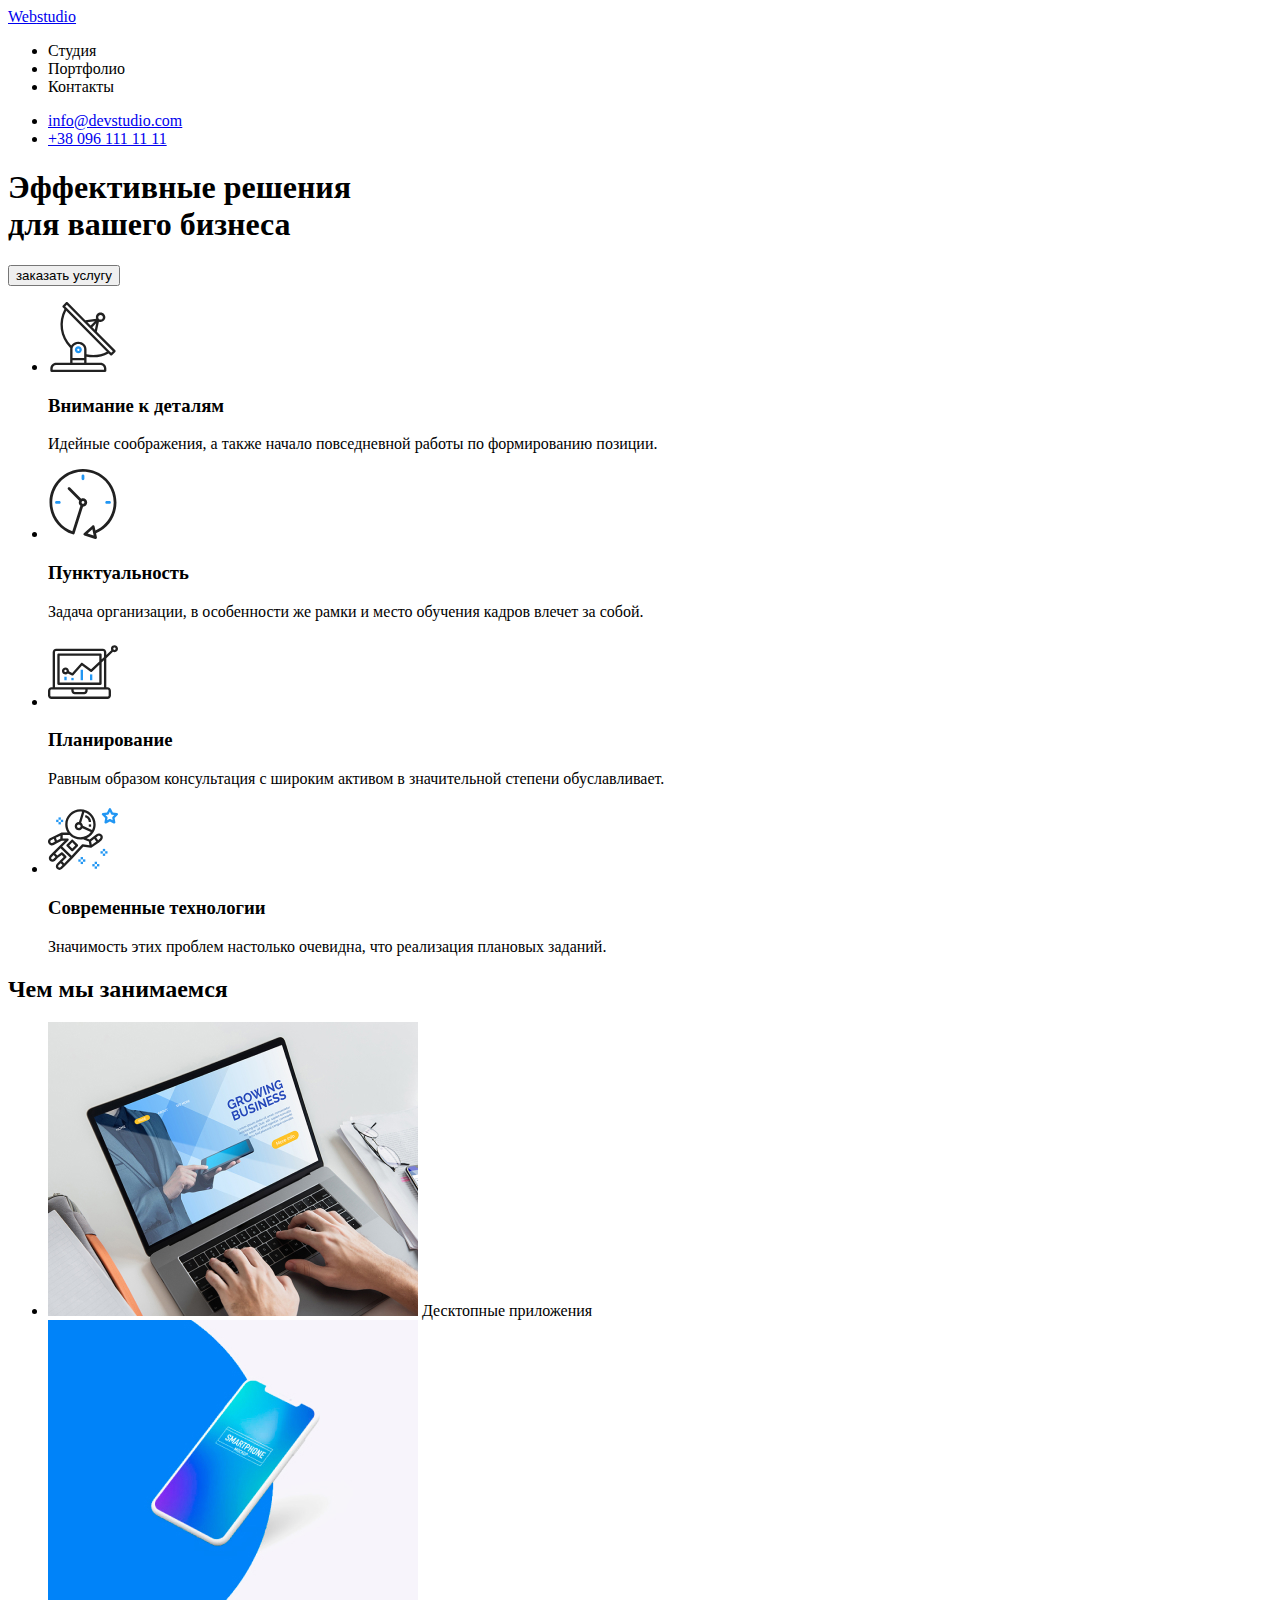
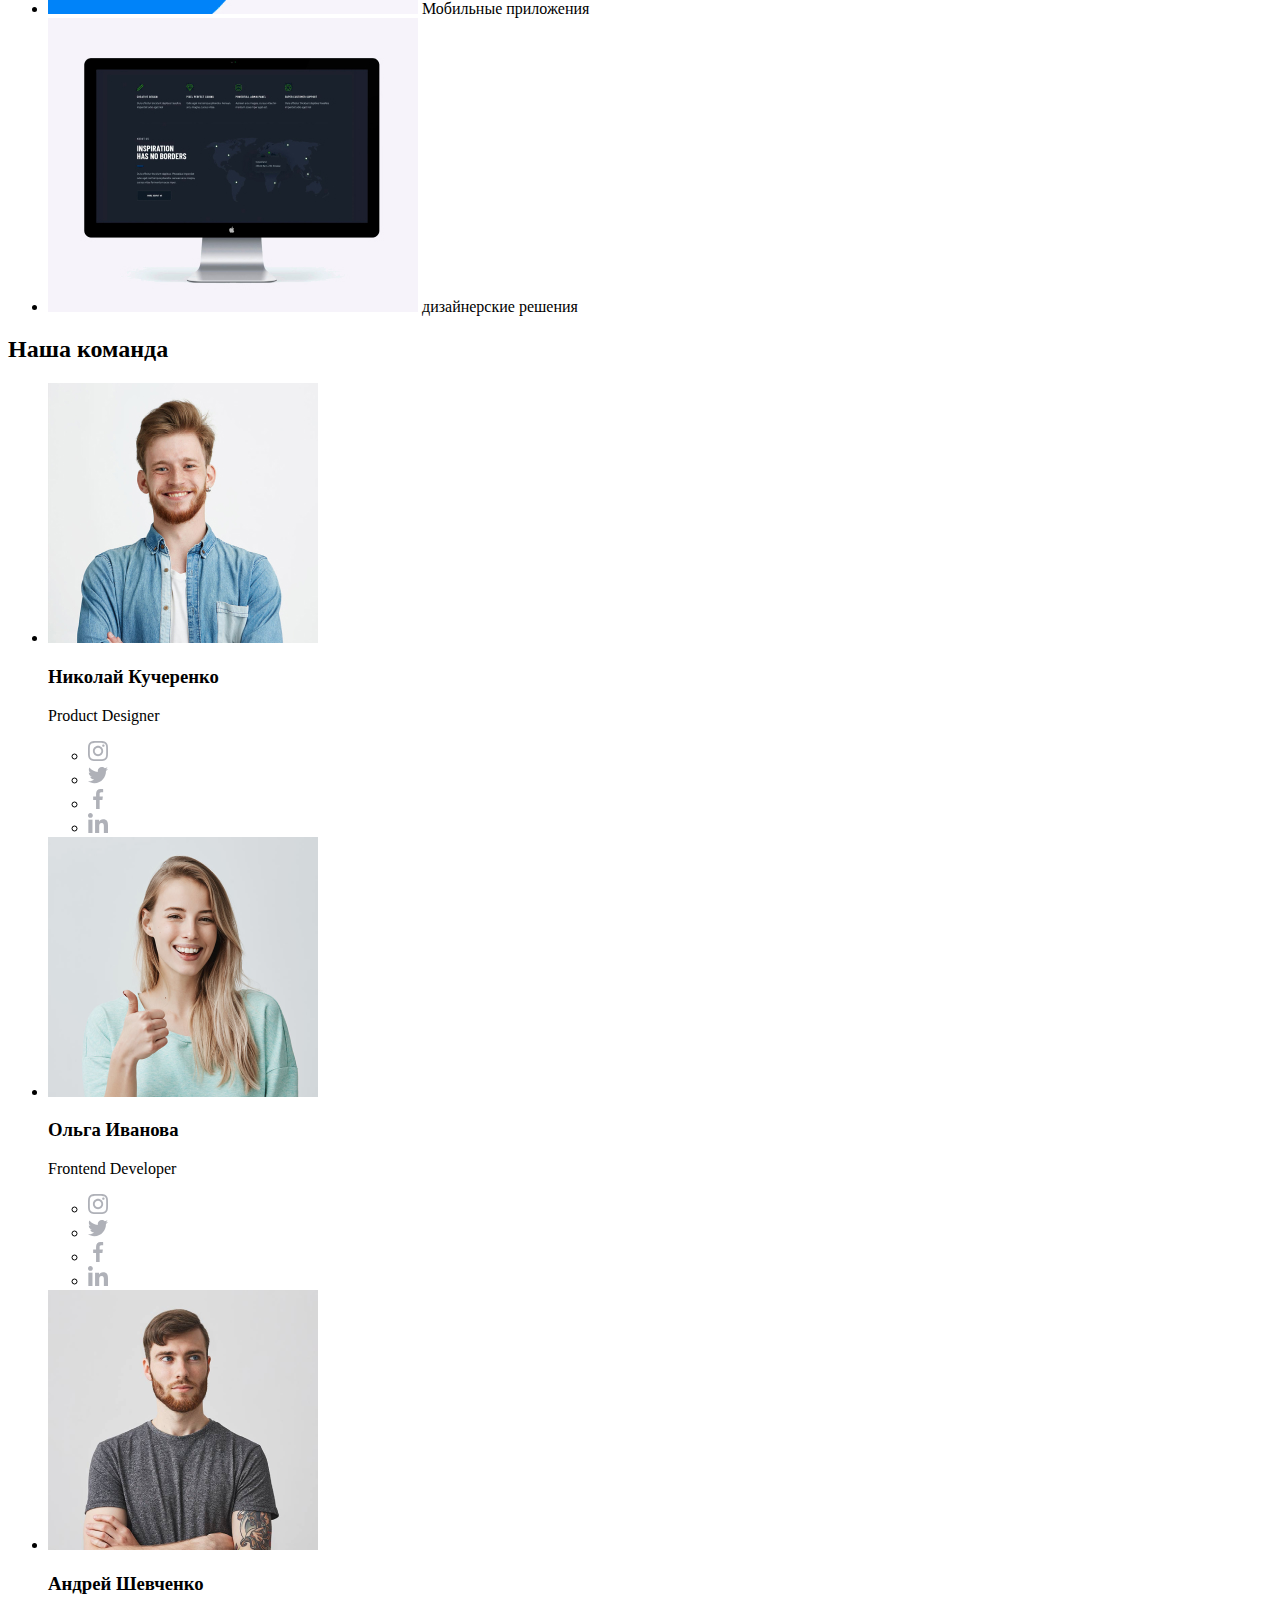
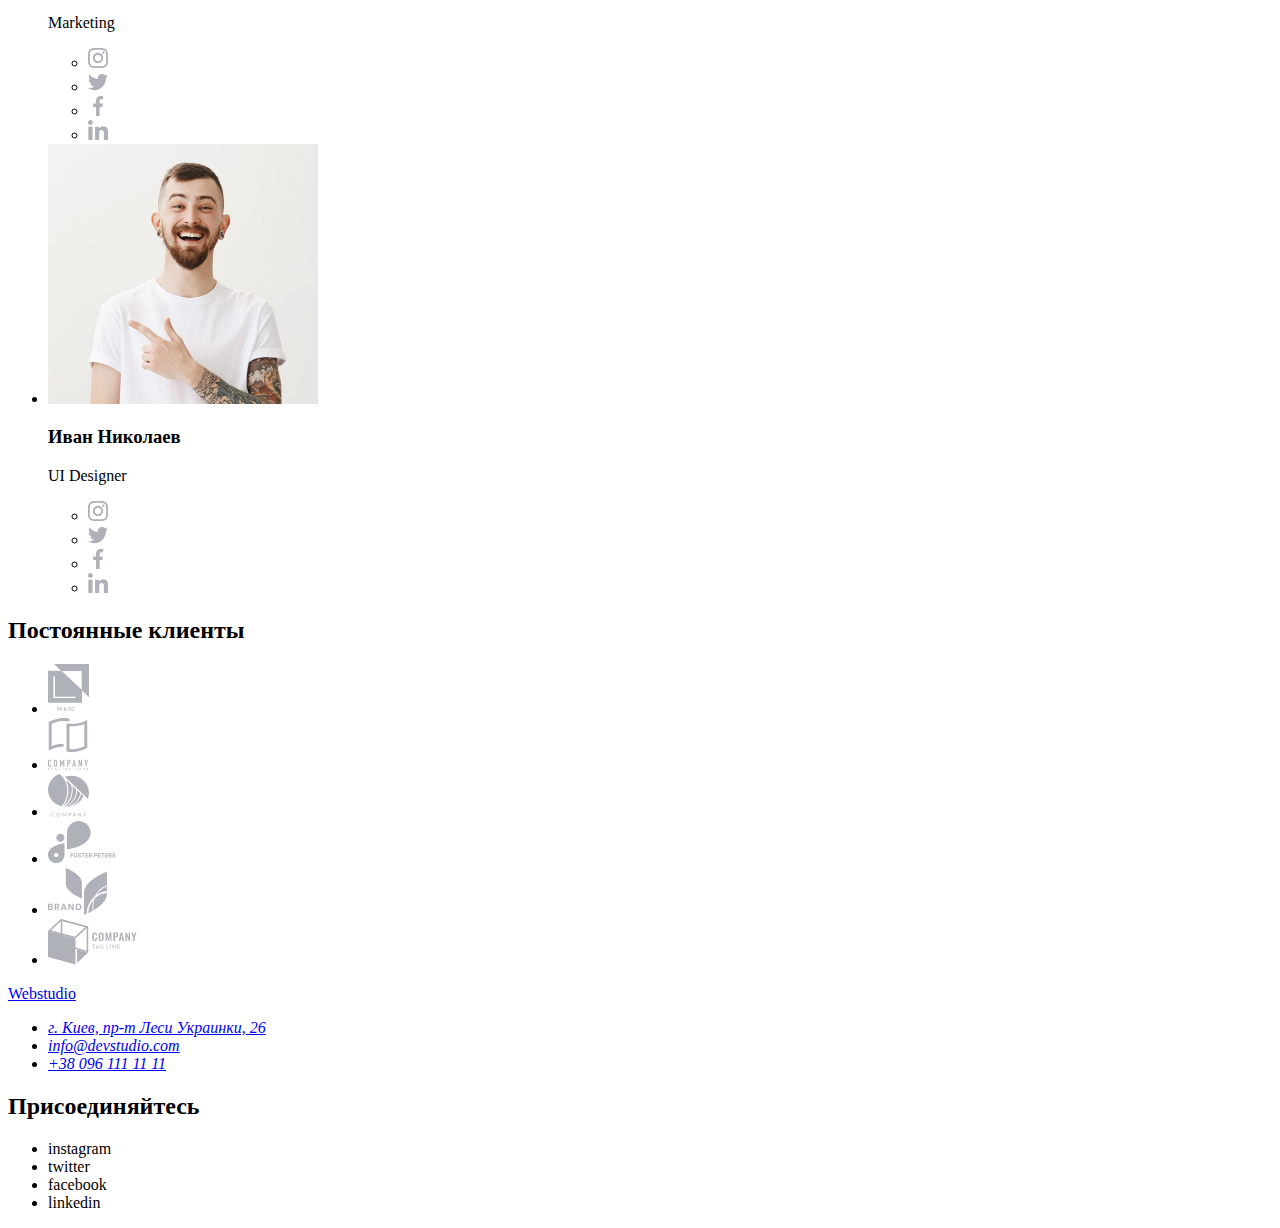
==== index.html @ 77c394e0 "Копия работы 1" ====
<!DOCTYPE html>
<html lang="ru">
  <head>
    <meta charset="UTF-8" />
    <meta name="viewport" content="width=device-width, initial-scale=1.0" />
    <title>Home work 1</title>
  </head>
  <body>
    <!--ХЕДЕР-->
    <header>
      <nav>
        <a href="index.html"> <span>Web</span><span>studio</span></a>
        <ul>
          <li>Студия</li>
          <li>Портфолио</li>
          <li>Контакты</li>
        </ul>

        <ul>
          <li><a href="mailto:info@devstudio.com">info@devstudio.com</a></li>

          <li><a href="tel:+380961111111">+38 096 111 11 11</a></li>
        </ul>
      </nav>
    </header>

    <main>
      <!--ЗАГОЛОВОК СТРАНИЦЫ-->
      <section>
        <h1>
          Эффективные решения <br />
          для вашего бизнеса
        </h1>

        <button>заказать услугу</button>
      </section>

      <!--НАШИ  ПРИИМУЩЕСТВА-->
      <section>
        <h2 hidden>Наши преимущества</h2>
        <ul>
          <li>
            <img
              src="./images/icons/icon-antena.svg"
              alt="иконка антена"
              width="70"
              height="70"
            />
            <h3>Внимание к деталям</h3>
            <p>
              Идейные соображения, а также начало повседневной работы по
              формированию позиции.
            </p>
          </li>
          <li>
            <img
              src="./images/icons/icon-clock.svg"
              alt="иконка часов"
              width="70"
              height="70"
            />
            <h3>Пунктуальность</h3>
            <p>
              Задача организации, в особенности же рамки и место обучения кадров
              влечет за собой.
            </p>
          </li>
          <li>
            <img
              src="./images/icons/icon-computer.svg"
              alt="иконка комрьютера"
              width="70"
              height="70"
            />
            <h3>Планирование</h3>
            <p>
              Равным образом консультация с широким активом в значительной
              степени обуславливает.
            </p>
          </li>
          <li>
            <img
              src="./images/icons/icon-astronaut.svg"
              alt="иконка астронавта"
              width="70"
              height="70"
            />
            <h3>Современные технологии</h3>
            <p>
              Значимость этих проблем настолько очевидна, что реализация
              плановых заданий.
            </p>
          </li>
        </ul>
      </section>

      <!-- ЧЕМ МЫ ЗАНИМАЕМСЯ-->
      <section>
        <h2>Чем мы занимаемся</h2>
        <ul>
          <li>
            <img
              src="./images/what-we-do/img-notebook.jpg"
              alt="картинка с ноутбуком"
              width="370"
              height="294"
            />
            Десктопные приложения
          </li>
          <li>
            <img
              src="./images/what-we-do/img-mobilephone.jpg"
              alt="картинка с телефоном"
              width="370"
              height="294"
            />
            Мобильные приложения
          </li>
          <li>
            <img
              src="./images/what-we-do/img-computer.jpg"
              alt="картинка с компьютером"
              width="370"
              height="294"
            />
            дизайнерские решения
          </li>
        </ul>
      </section>

      <!-- НАША КОМАНДА-->
      <section>
        <h2>Наша команда</h2>
        <ul>
          <li>
            <img
              src="./images/teammate/teammate-1.jpg"
              alt="фото сотрудника 1"
              width="270"
              height="260"
            />
            <h3>Николай Кучеренко</h3>
            <p lang="en">Product Designer</p>
            <ul>
              <li>
                <a href="https://www.instagram.com/" target="_blank">
                  <img
                    src="./images/socialnetworks-icons-grey/instagram.svg "
                    alt="иконка инстаграмма"
                /></a>
              </li>

              <li>
                <a href="https://twitter.com/" target="_blank">
                  <img
                    src="./images/socialnetworks-icons-grey/twitter.svg"
                    alt="иконка твиттера"
                /></a>
              </li>

              <li>
                <a href="https://www.facebook.com" target="_blank">
                  <img
                    src="./images/socialnetworks-icons-grey/facebook.svg"
                    alt="иконка фейсбука"
                    width="20"
                    height="20"
                /></a>
              </li>

              <li>
                <a href="https://linkedin.com/" target="_blank">
                  <img
                    src="./images/socialnetworks-icons-grey/linkedin.svg"
                    alt="иконка линкедина"
                /></a>
              </li>
            </ul>
          </li>
          <li>
            <img
              src="./images/teammate/teammate-2.png"
              alt="фото сотрудника 2"
              width="270"
              height="260"
            />
            <h3>Ольга Иванова</h3>
            <p lang="en">Frontend Developer</p>
            <ul>
              <li>
                <a href="https://www.instagram.com/" target="_blank">
                  <img
                    src="./images/socialnetworks-icons-grey/instagram.svg "
                    alt="иконка инстаграмма"
                /></a>
              </li>

              <li>
                <a href="https://twitter.com/" target="_blank">
                  <img
                    src="./images/socialnetworks-icons-grey/twitter.svg"
                    alt="иконка твиттера"
                /></a>
              </li>

              <li>
                <a href="https://www.facebook.com" target="_blank">
                  <img
                    src="./images/socialnetworks-icons-grey/facebook.svg"
                    alt="иконка фейсбука"
                    width="20"
                    height="20"
                /></a>
              </li>

              <li>
                <a href="https://linkedin.com/" target="_blank">
                  <img
                    src="./images/socialnetworks-icons-grey/linkedin.svg"
                    alt="иконка линкедина"
                /></a>
              </li>
            </ul>
          </li>
          <li>
            <img
              src="./images/teammate/teammate-3.png"
              alt="фото сотрудника 3"
              width="270"
              height="260"
            />
            <h3>Андрей Шевченко</h3>
            <p lang="en">Marketing</p>
            <ul>
              <li>
                <a href="https://www.instagram.com/" target="_blank">
                  <img
                    src="./images/socialnetworks-icons-grey/instagram.svg "
                    alt="иконка инстаграмма"
                /></a>
              </li>

              <li>
                <a href="https://twitter.com/" target="_blank">
                  <img
                    src="./images/socialnetworks-icons-grey/twitter.svg"
                    alt="иконка твиттера"
                /></a>
              </li>

              <li>
                <a href="https://www.facebook.com" target="_blank">
                  <img
                    src="./images/socialnetworks-icons-grey/facebook.svg"
                    alt="иконка фейсбука"
                    width="20"
                    height="20"
                /></a>
              </li>

              <li>
                <a href="https://linkedin.com/" target="_blank">
                  <img
                    src="./images/socialnetworks-icons-grey/linkedin.svg"
                    alt="иконка линкедина"
                /></a>
              </li>
            </ul>
          </li>
          <li>
            <img
              src="./images/teammate/teammate-4.png"
              alt="фото сотрудника 4"
              width="270"
              height="260"
            />
            <h3>Иван Николаев</h3>
            <p lang="en">UI Designer</p>
            <ul>
              <li>
                <a href="https://www.instagram.com/" target="_blank">
                  <img
                    src="./images/socialnetworks-icons-grey/instagram.svg "
                    alt="иконка инстаграмма"
                /></a>
              </li>

              <li>
                <a href="https://twitter.com/" target="_blank">
                  <img
                    src="./images/socialnetworks-icons-grey/twitter.svg"
                    alt="иконка твиттера"
                /></a>
              </li>

              <li>
                <a href="https://www.facebook.com" target="_blank">
                  <img
                    src="./images/socialnetworks-icons-grey/facebook.svg"
                    alt="иконка фейсбука"
                    width="20"
                    height="20"
                /></a>
              </li>

              <li>
                <a href="https://linkedin.com/" target="_blank">
                  <img
                    src="./images/socialnetworks-icons-grey/linkedin.svg"
                    alt="иконка линкедина"
                /></a>
              </li>
            </ul>
          </li>
        </ul>
      </section>

      <!--ПОСТОЯННЫЕ КЛИЕНТЫ-->
      <section>
        <h2>Постоянные клиенты</h2>
        <ul>
          <li>
            <a href="" aria-label="ссылка клиента">
              <img
                src="./images/clients-logo/logo-client-1.svg"
                alt="логотип клиента 1"
            /></a>
          </li>
          <li>
            <a href="" aria-label="ссылка клиента">
              <img
                src="./images/clients-logo/logo-client-2.svg"
                alt="логотип клиента 2"
            /></a>
          </li>
          <li>
            <a href="" aria-label="ссылка клиента">
              <img
                src="./images/clients-logo/logo-client-3.svg"
                alt="логотип клиента 3"
            /></a>
          </li>
          <li>
            <a href="" aria-label="ссылка клиента">
              <img
                src="./images/clients-logo/logo-client-4.svg"
                alt="логотип клиента 4"
            /></a>
          </li>
          <li>
            <a href="" aria-label="ссылка клиента">
              <img
                src="./images/clients-logo/logo-client-5.svg"
                alt="логотип клиента 5"
            /></a>
          </li>
          <li>
            <a href="" aria-label="ссылка клиента">
              <img
                src="./images/clients-logo/logo-client-6.svg"
                alt="логотип клиента 6"
            /></a>
          </li>
        </ul>
      </section>
    </main>

    <!--ФУТТЕР-->
    <footer>
      <section>
        <h2 hidden>футтер</h2>
        <a href="index.html"> <span>Web</span><span>studio</span></a>
        <address>
          <ul>
            <li>
              <a href="https://goo.gl/maps/VWq9MyuhQeztrgr8A" target="_blank">
                г. Киев, пр-т Леси Украинки, 26
              </a>
            </li>

            <li><a href="mailto:info@devstudio.com">info@devstudio.com</a></li>

            <li><a href="tel:+380961111111">+38 096 111 11 11</a></li>
          </ul>
        </address>
      </section>
      <section>
        <h2>Присоединяйтесь</h2>
        <ul>
          <li>instagram</li>
          <li>twitter</li>
          <li>facebook</li>
          <li>linkedin</li>
        </ul>
      </section>
    </footer>
  </body>
</html>
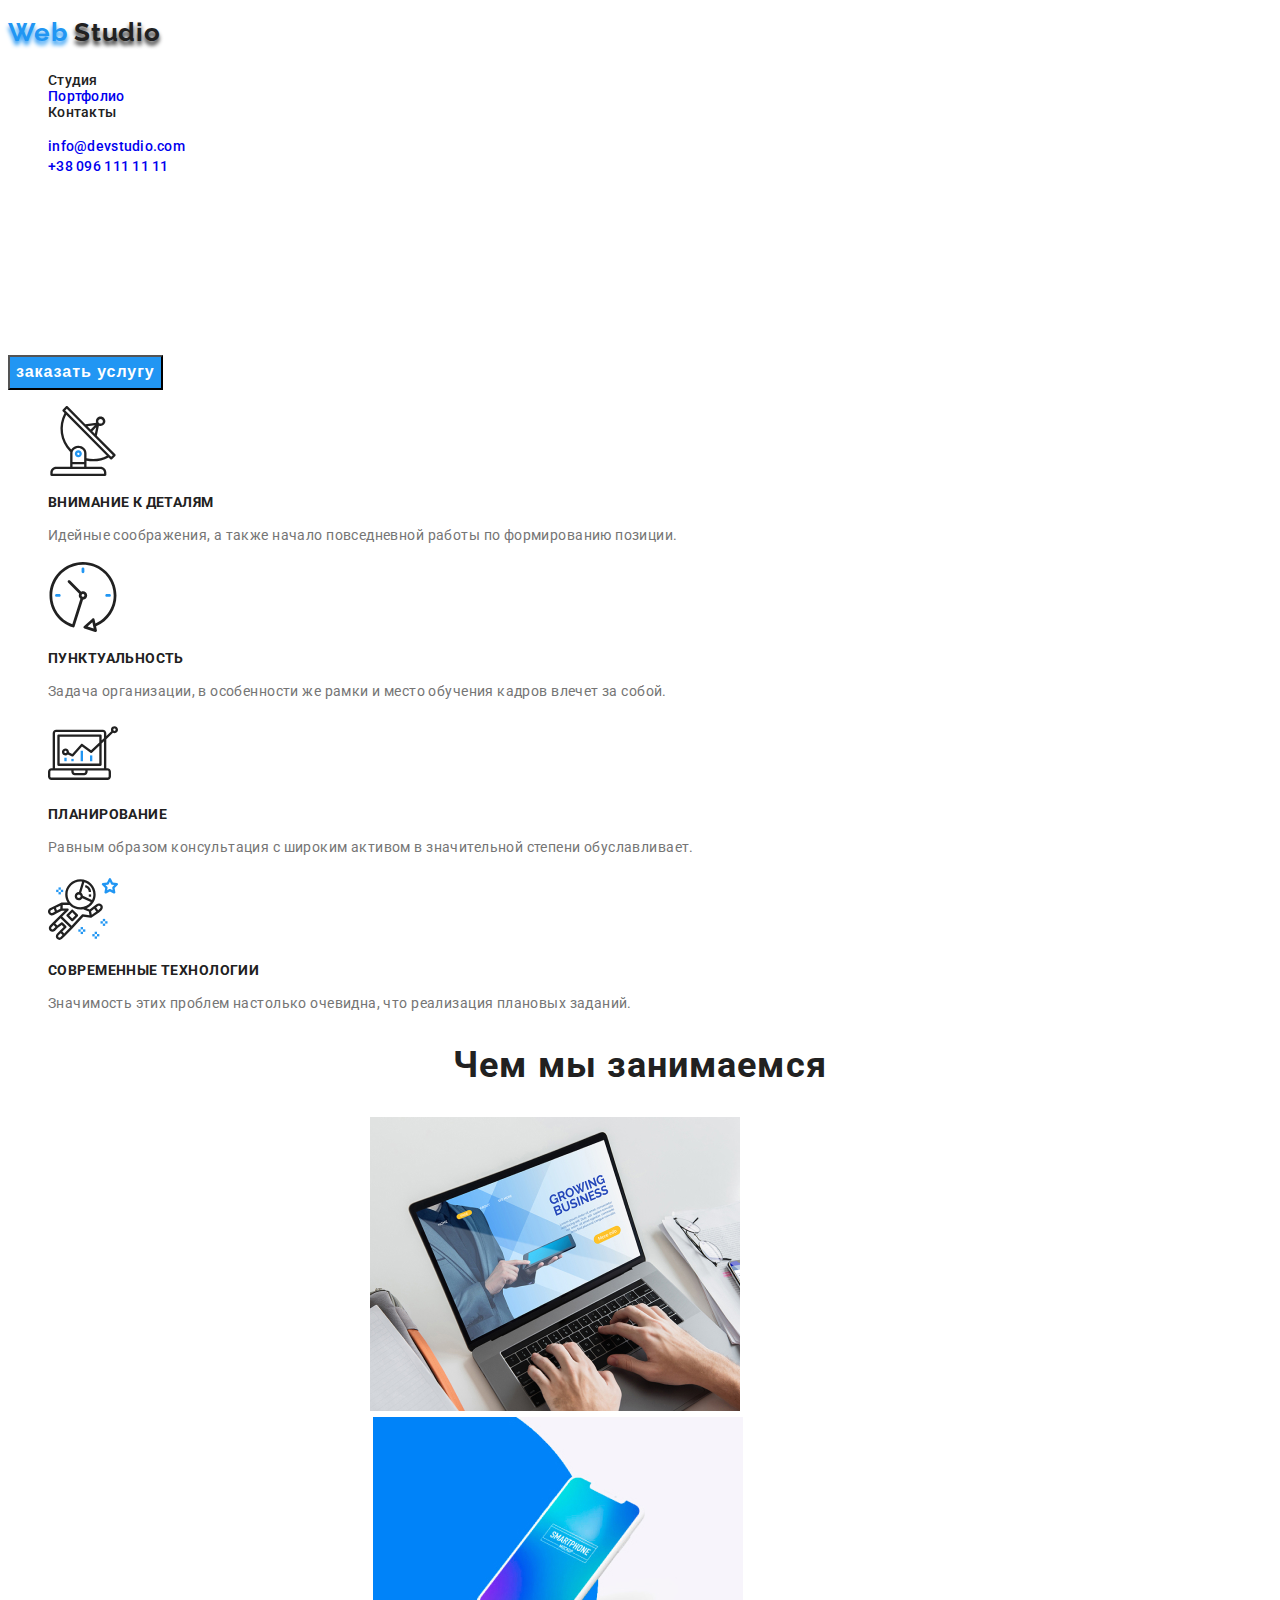
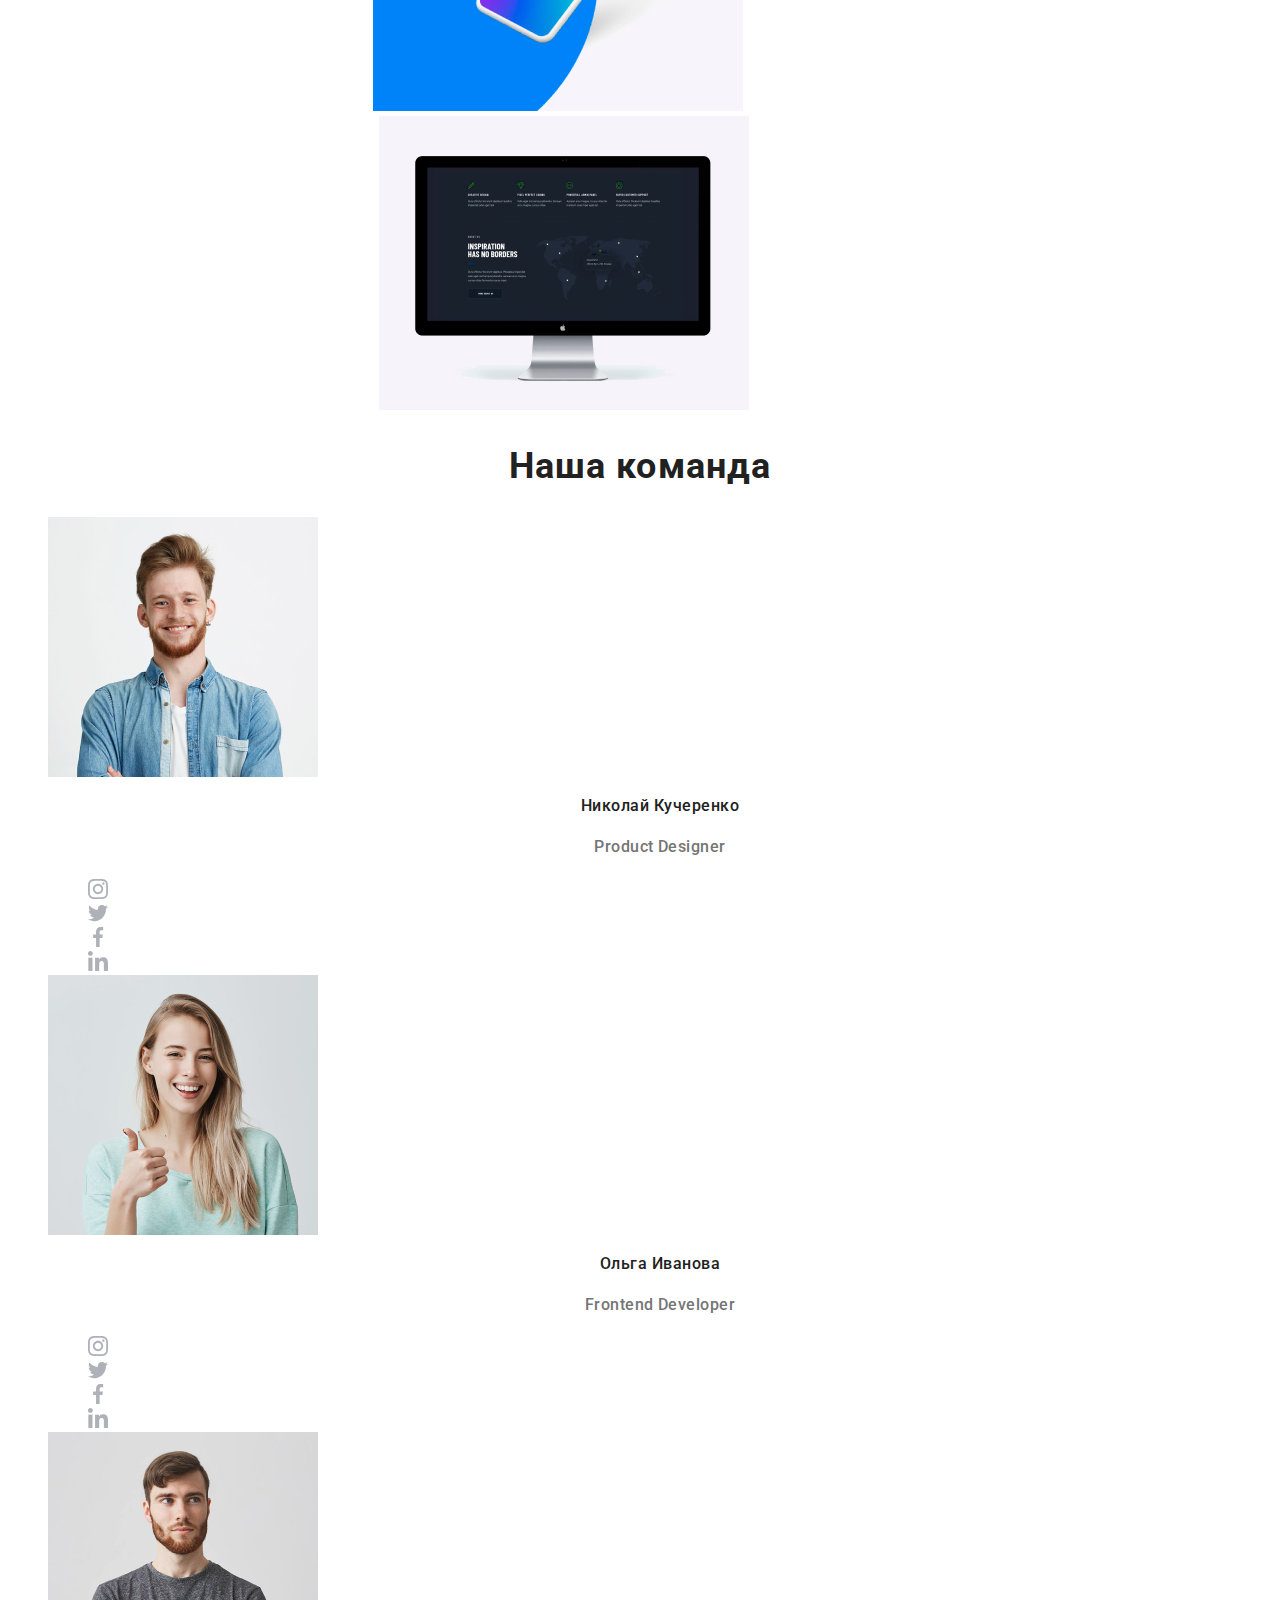
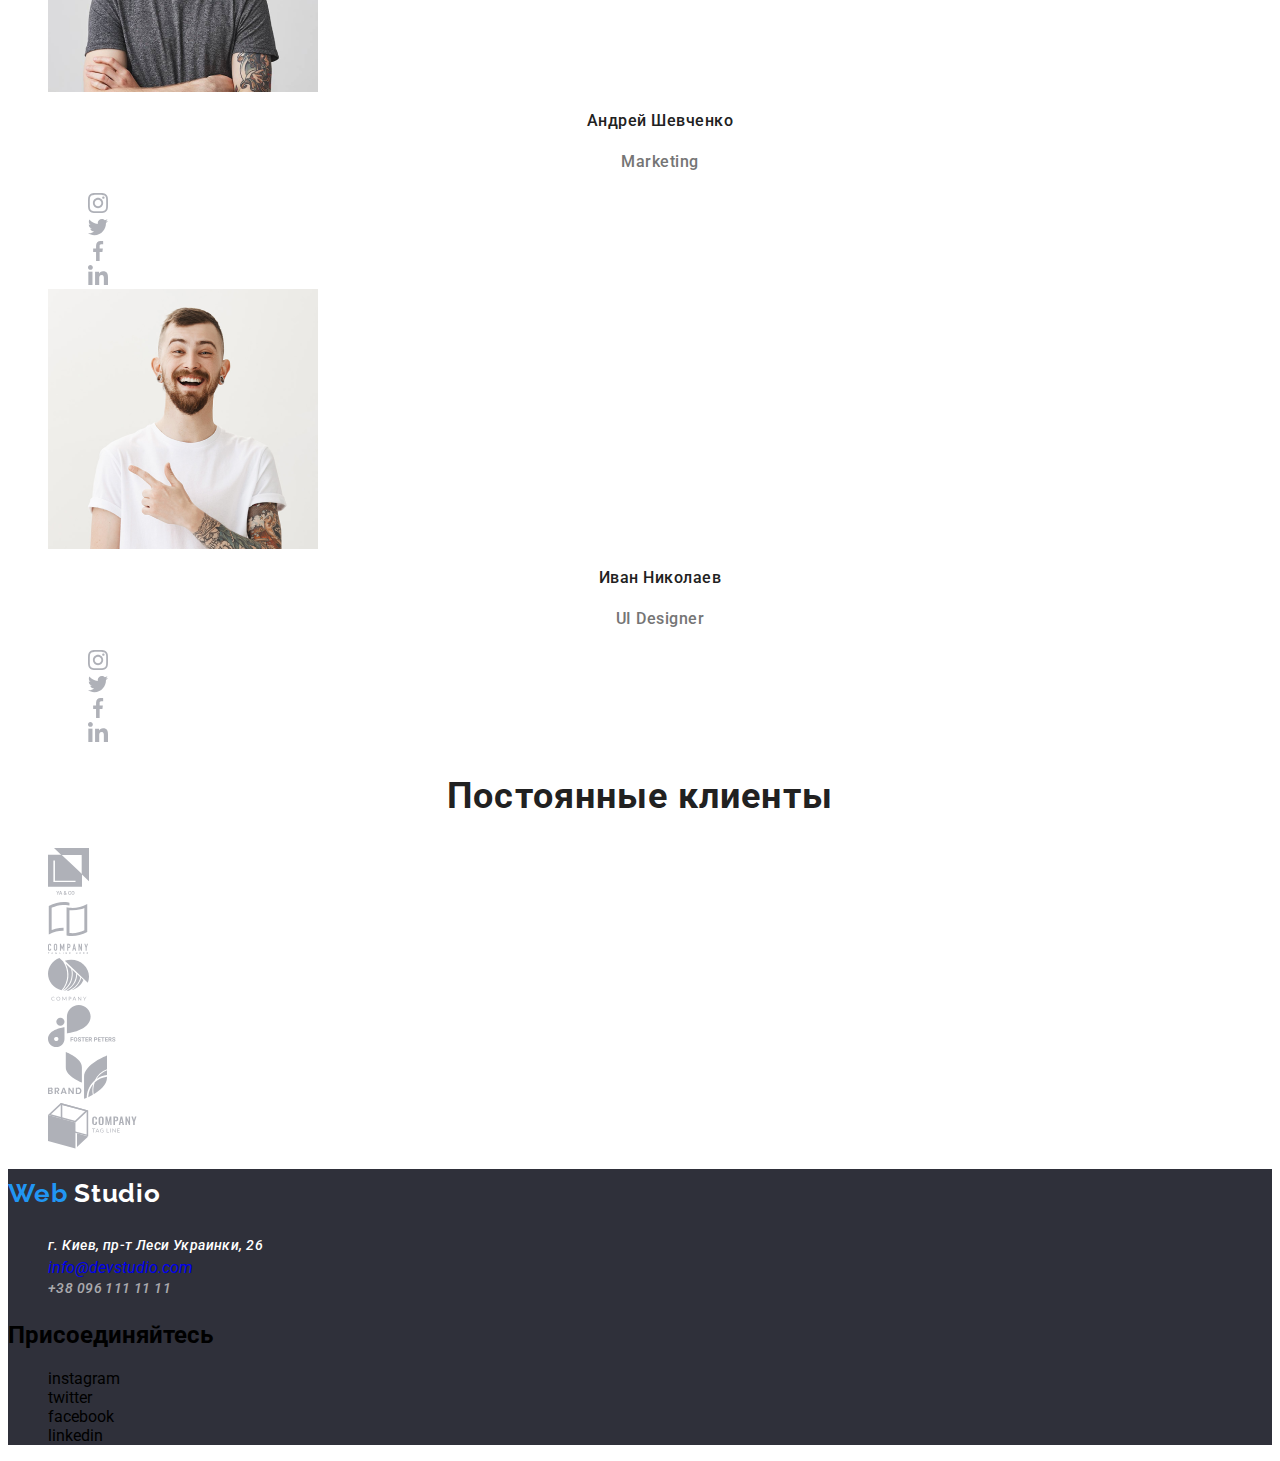
==== commit f1fb5fe6: "остталось портфолио" ====
--- a/index.html
+++ b/index.html
@@ -3,23 +3,40 @@
   <head>
     <meta charset="UTF-8" />
     <meta name="viewport" content="width=device-width, initial-scale=1.0" />
-    <title>Home work 1</title>
+    <title>Home work 2</title>
+
+    <link
+      href="https://fonts.googleapis.com/css2?family=Raleway:wght@700&family=Roboto:wght@300;400;500;700;900&display=swap"
+      rel="stylesheet"
+    />
+    <link rel="stylesheet" href="./css/style.css" />
   </head>
   <body>
     <!--ХЕДЕР-->
-    <header>
+    <header class="navigation">
       <nav>
-        <a href="index.html"> <span>Web</span><span>studio</span></a>
-        <ul>
-          <li>Студия</li>
-          <li>Портфолио</li>
-          <li>Контакты</li>
-        </ul>
-
-        <ul>
-          <li><a href="mailto:info@devstudio.com">info@devstudio.com</a></li>
-
-          <li><a href="tel:+380961111111">+38 096 111 11 11</a></li>
+        <a href="" class="link">
+          <span class="logo-web">Web </span
+          ><span class="logo-studio">Studio</span></a
+        >
+        <ul class="list">
+          <li class="header-items link">Студия</li>
+          <li class="header-items">
+            <a href="portfolio.html" class="link">Портфолио</a>
+          </li>
+          <li class="header-items link">Контакты</li>
+        </ul>
+
+        <ul class="list">
+          <li class="contacts">
+            <a href="mailto:info@devstudio.com" class="link"
+              >info@devstudio.com</a
+            >
+          </li>
+
+          <li class="contacts">
+            <a href="tel:+380961111111" class="link link">+38 096 111 11 11</a>
+          </li>
         </ul>
       </nav>
     </header>
@@ -27,18 +44,18 @@
     <main>
       <!--ЗАГОЛОВОК СТРАНИЦЫ-->
       <section>
-        <h1>
+        <h1 class="main-title">
           Эффективные решения <br />
           для вашего бизнеса
         </h1>
 
-        <button>заказать услугу</button>
+        <button type="button" class="btn">заказать услугу</button>
       </section>
 
       <!--НАШИ  ПРИИМУЩЕСТВА-->
       <section>
         <h2 hidden>Наши преимущества</h2>
-        <ul>
+        <ul class="list">
           <li>
             <img
               src="./images/icons/icon-antena.svg"
@@ -46,8 +63,8 @@
               width="70"
               height="70"
             />
-            <h3>Внимание к деталям</h3>
-            <p>
+            <h3 class="title-of-section">Внимание к деталям</h3>
+            <p class="text">
               Идейные соображения, а также начало повседневной работы по
               формированию позиции.
             </p>
@@ -59,8 +76,8 @@
               width="70"
               height="70"
             />
-            <h3>Пунктуальность</h3>
-            <p>
+            <h3 class="title-of-section">Пунктуальность</h3>
+            <p class="text">
               Задача организации, в особенности же рамки и место обучения кадров
               влечет за собой.
             </p>
@@ -72,8 +89,8 @@
               width="70"
               height="70"
             />
-            <h3>Планирование</h3>
-            <p>
+            <h3 class="title-of-section">Планирование</h3>
+            <p class="text">
               Равным образом консультация с широким активом в значительной
               степени обуславливает.
             </p>
@@ -85,8 +102,8 @@
               width="70"
               height="70"
             />
-            <h3>Современные технологии</h3>
-            <p>
+            <h3 class="title-of-section">Современные технологии</h3>
+            <p class="text">
               Значимость этих проблем настолько очевидна, что реализация
               плановых заданий.
             </p>
@@ -96,9 +113,9 @@
 
       <!-- ЧЕМ МЫ ЗАНИМАЕМСЯ-->
       <section>
-        <h2>Чем мы занимаемся</h2>
-        <ul>
-          <li>
+        <h2 class="title">Чем мы занимаемся</h2>
+        <ul class="list">
+          <li class="what-we-do">
             <img
               src="./images/what-we-do/img-notebook.jpg"
               alt="картинка с ноутбуком"
@@ -107,7 +124,7 @@
             />
             Десктопные приложения
           </li>
-          <li>
+          <li class="what-we-do">
             <img
               src="./images/what-we-do/img-mobilephone.jpg"
               alt="картинка с телефоном"
@@ -116,7 +133,7 @@
             />
             Мобильные приложения
           </li>
-          <li>
+          <li class="what-we-do">
             <img
               src="./images/what-we-do/img-computer.jpg"
               alt="картинка с компьютером"
@@ -130,8 +147,8 @@
 
       <!-- НАША КОМАНДА-->
       <section>
-        <h2>Наша команда</h2>
-        <ul>
+        <h2 class="title">Наша команда</h2>
+        <ul class="list">
           <li>
             <img
               src="./images/teammate/teammate-1.jpg"
@@ -139,9 +156,9 @@
               width="270"
               height="260"
             />
-            <h3>Николай Кучеренко</h3>
-            <p lang="en">Product Designer</p>
-            <ul>
+            <h3 class="teammates">Николай Кучеренко</h3>
+            <p lang="en" class="teammates-position">Product Designer</p>
+            <ul class="list">
               <li>
                 <a href="https://www.instagram.com/" target="_blank">
                   <img
@@ -184,9 +201,9 @@
               width="270"
               height="260"
             />
-            <h3>Ольга Иванова</h3>
-            <p lang="en">Frontend Developer</p>
-            <ul>
+            <h3 class="teammates">Ольга Иванова</h3>
+            <p lang="en" class="teammates-position">Frontend Developer</p>
+            <ul class="list">
               <li>
                 <a href="https://www.instagram.com/" target="_blank">
                   <img
@@ -229,9 +246,9 @@
               width="270"
               height="260"
             />
-            <h3>Андрей Шевченко</h3>
-            <p lang="en">Marketing</p>
-            <ul>
+            <h3 class="teammates">Андрей Шевченко</h3>
+            <p lang="en" class="teammates-position">Marketing</p>
+            <ul class="list">
               <li>
                 <a href="https://www.instagram.com/" target="_blank">
                   <img
@@ -248,7 +265,7 @@
                 /></a>
               </li>
 
-              <li>
+              <li class="list">
                 <a href="https://www.facebook.com" target="_blank">
                   <img
                     src="./images/socialnetworks-icons-grey/facebook.svg"
@@ -274,9 +291,9 @@
               width="270"
               height="260"
             />
-            <h3>Иван Николаев</h3>
-            <p lang="en">UI Designer</p>
-            <ul>
+            <h3 class="teammates">Иван Николаев</h3>
+            <p lang="en" class="teammates-position">UI Designer</p>
+            <ul class="list">
               <li>
                 <a href="https://www.instagram.com/" target="_blank">
                   <img
@@ -317,8 +334,8 @@
 
       <!--ПОСТОЯННЫЕ КЛИЕНТЫ-->
       <section>
-        <h2>Постоянные клиенты</h2>
-        <ul>
+        <h2 class="title">Постоянные клиенты</h2>
+        <ul class="list">
           <li>
             <a href="" aria-label="ссылка клиента">
               <img
@@ -366,27 +383,42 @@
     </main>
 
     <!--ФУТТЕР-->
-    <footer>
+    <footer class="footer">
       <section>
         <h2 hidden>футтер</h2>
-        <a href="index.html"> <span>Web</span><span>studio</span></a>
+        <a href="" class="link">
+          <span class="logo-web-footer">Web </span
+          ><span class="logo-studio-footer">Studio</span></a
+        >
         <address>
-          <ul>
+          <ul class="list">
             <li>
-              <a href="https://goo.gl/maps/VWq9MyuhQeztrgr8A" target="_blank">
+              <a
+                href="https://goo.gl/maps/VWq9MyuhQeztrgr8A"
+                target="_blank"
+                class="adress-on-map link"
+              >
                 г. Киев, пр-т Леси Украинки, 26
               </a>
             </li>
 
-            <li><a href="mailto:info@devstudio.com">info@devstudio.com</a></li>
-
-            <li><a href="tel:+380961111111">+38 096 111 11 11</a></li>
+            <li>
+              <a href="mailto:info@devstudio.com" class="link" email-footer
+                >info@devstudio.com</a
+              >
+            </li>
+
+            <li>
+              <a href="tel:+380961111111" class="link email-footer"
+                >+38 096 111 11 11</a
+              >
+            </li>
           </ul>
         </address>
       </section>
       <section>
         <h2>Присоединяйтесь</h2>
-        <ul>
+        <ul class="list">
           <li>instagram</li>
           <li>twitter</li>
           <li>facebook</li>
--- a/css/style.css
+++ b/css/style.css
@@ -0,0 +1,222 @@
+body {
+  font-family: "Raleway", sans-serif;
+  font-family: "Roboto", sans-serif;
+  font-size: normal;
+  text-decoration-color: var(--main-text-color);
+  background-color: white;
+}
+
+:root {
+  --main-text-color: #212121;
+  --secondary-text-color: #757575;
+  --acent-color: #2196f3;
+}
+
+.list {
+  list-style: none;
+}
+
+.link {
+  text-decoration: none;
+}
+
+.link:hover {
+  color: var(--acent-color);
+}
+.link:focus {
+  color: var(--acent-color);
+}
+.logo-studio {
+  font-family: Raleway;
+  font-weight: 700;
+  font-weight: 700;
+  font-size: 26px;
+  line-height: 1.2;
+  letter-spacing: 0.03em;
+  color: var(--main-text-color);
+  text-shadow: 0px 4px 4px;
+}
+
+.logo-web {
+  font-family: Raleway;
+  font-weight: 700;
+  font-size: 26px;
+  line-height: 1.9;
+  letter-spacing: 0.03em;
+  color: var(--acent-color);
+  text-shadow: 0px 4px 4px;
+}
+.header-items {
+  font-weight: 500;
+  font-size: 14px;
+  line-height: 1.14;
+  letter-spacing: 0.02em;
+  color: var(--main-text-color);
+}
+
+.contacts {
+  font-weight: 500;
+  font-size: 14px;
+  line-height: 1.4;
+  letter-spacing: 0.02em;
+
+  color: var(--secondary-text-color);
+}
+.main-title {
+  font-weight: 900;
+  font-size: 44px;
+  line-height: 1.36;
+  text-align: center;
+  letter-spacing: 0.06em;
+  text-transform: uppercase;
+  color: #ffffff;
+}
+.btn {
+  background-color: var(--acent-color);
+  color: white;
+  font-weight: 700;
+  font-size: 16px;
+  line-height: 1.8;
+  display: flex;
+  align-items: center;
+  text-align: center;
+  letter-spacing: 0.06em;
+}
+.title-of-section {
+  font-weight: 700;
+  font-size: 14px;
+  line-height: 16px;
+  letter-spacing: 0.03em;
+  text-transform: uppercase;
+  color: var(--main-text-color);
+}
+
+.text {
+  font-weight: 400;
+  font-size: 14px;
+  line-height: 1.71;
+  letter-spacing: 0.03em;
+  color: var(--secondary-text-color);
+}
+
+.title {
+  font-weight: 700;
+  font-size: 36px;
+  line-height: 1.16;
+  text-align: center;
+  letter-spacing: 0.03em;
+  color: var(--main-text-color);
+}
+.what-we-do {
+  font-weight: 700;
+  font-size: 14px;
+  line-height: 1.4;
+  text-align: center;
+  letter-spacing: 0.03em;
+  text-transform: uppercase;
+  color: #ffffff;
+}
+.teammates {
+  font-weight: 500;
+  font-size: 16px;
+  line-height: 1.18;
+  text-align: center;
+  letter-spacing: 0.03em;
+  color: var(--main-text-color);
+}
+.teammates-position {
+  font-weight: 500;
+  font-size: 16px;
+  line-height: 1.9;
+  text-align: center;
+  letter-spacing: 0.03em;
+  color: var(--secondary-text-color);
+}
+.logo-web-footer {
+  font-family: Raleway;
+  font-weight: 700;
+  font-size: 26px;
+  line-height: 31px;
+  letter-spacing: 0.03em;
+  color: var(--acent-color);
+}
+
+.logo-studio-footer {
+  font-family: Raleway;
+  font-weight: 700;
+  font-size: 26px;
+  line-height: 1.9;
+  letter-spacing: 0.03em;
+  color: #ffffff;
+}
+.adress-on-map {
+  font-weight: 500;
+  font-size: 14px;
+  line-height: 1.71;
+  letter-spacing: 0.03em;
+  color: #ffffff;
+}
+.email-footer {
+  font-weight: 500;
+  font-size: 14px;
+  line-height: 1.71;
+  letter-spacing: 0.03em;
+  color: rgba(255, 255, 255, 0.6);
+}
+.footer {
+  background-color: #2f303a;
+}
+.btn-portfolio {
+  font-weight: 500;
+  font-size: 16px;
+  line-height: 1.62;
+  text-align: center;
+  letter-spacing: 0.03em;
+  color: var(--main-text-color);
+}
+
+.logo-web-portfolio {
+  font-family: Raleway;
+  font-weight: 700;
+  font-size: 26px;
+  line-height: 1.9;
+  letter-spacing: 0.03em;
+  color: var(--acent-color);
+}
+.logo-studio-portfolio {
+  font-family: Raleway;
+  font-weight: 700;
+  font-weight: 700;
+  font-size: 26px;
+  line-height: 1.2;
+  letter-spacing: 0.03em;
+  color: var(--main-text-color);
+}
+
+.btn-portfolio:focus {
+  color: white;
+  background-color: var(--acent-color);
+}
+.btn-portfolio:hover {
+  color: white;
+  background-color: var(--acent-color);
+}
+
+.portfolio-title {
+  font-weight: 700;
+  font-size: 18px;
+  line-height: 2;
+  letter-spacing: 0.06em;
+  color: var(--main-text-color);
+}
+
+.portfolio-sub-title {
+  font-weight: 500;
+  font-size: 16px;
+  line-height: 1.87;
+  letter-spacing: 0.03em;
+  color: var(--secondary-text-color);
+}
+.portfolio-items {
+  text-decoration: none;
+}
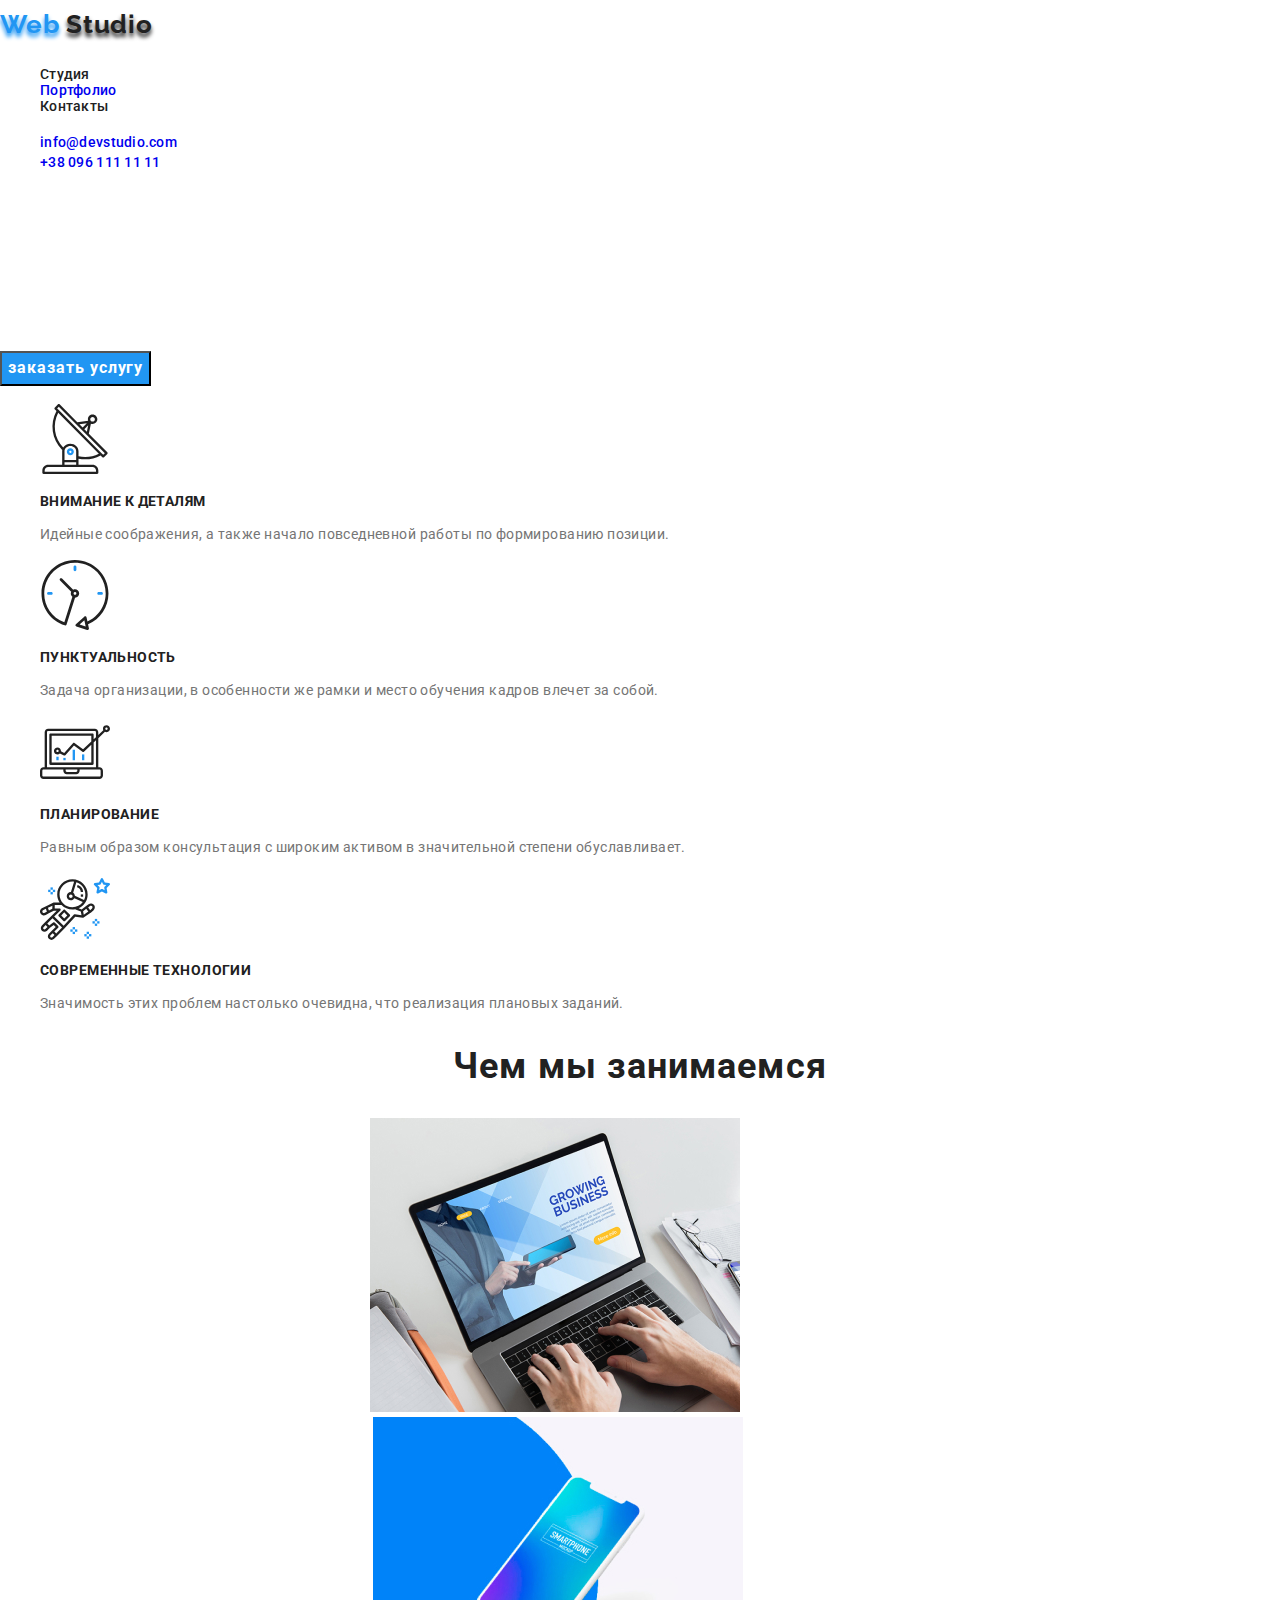
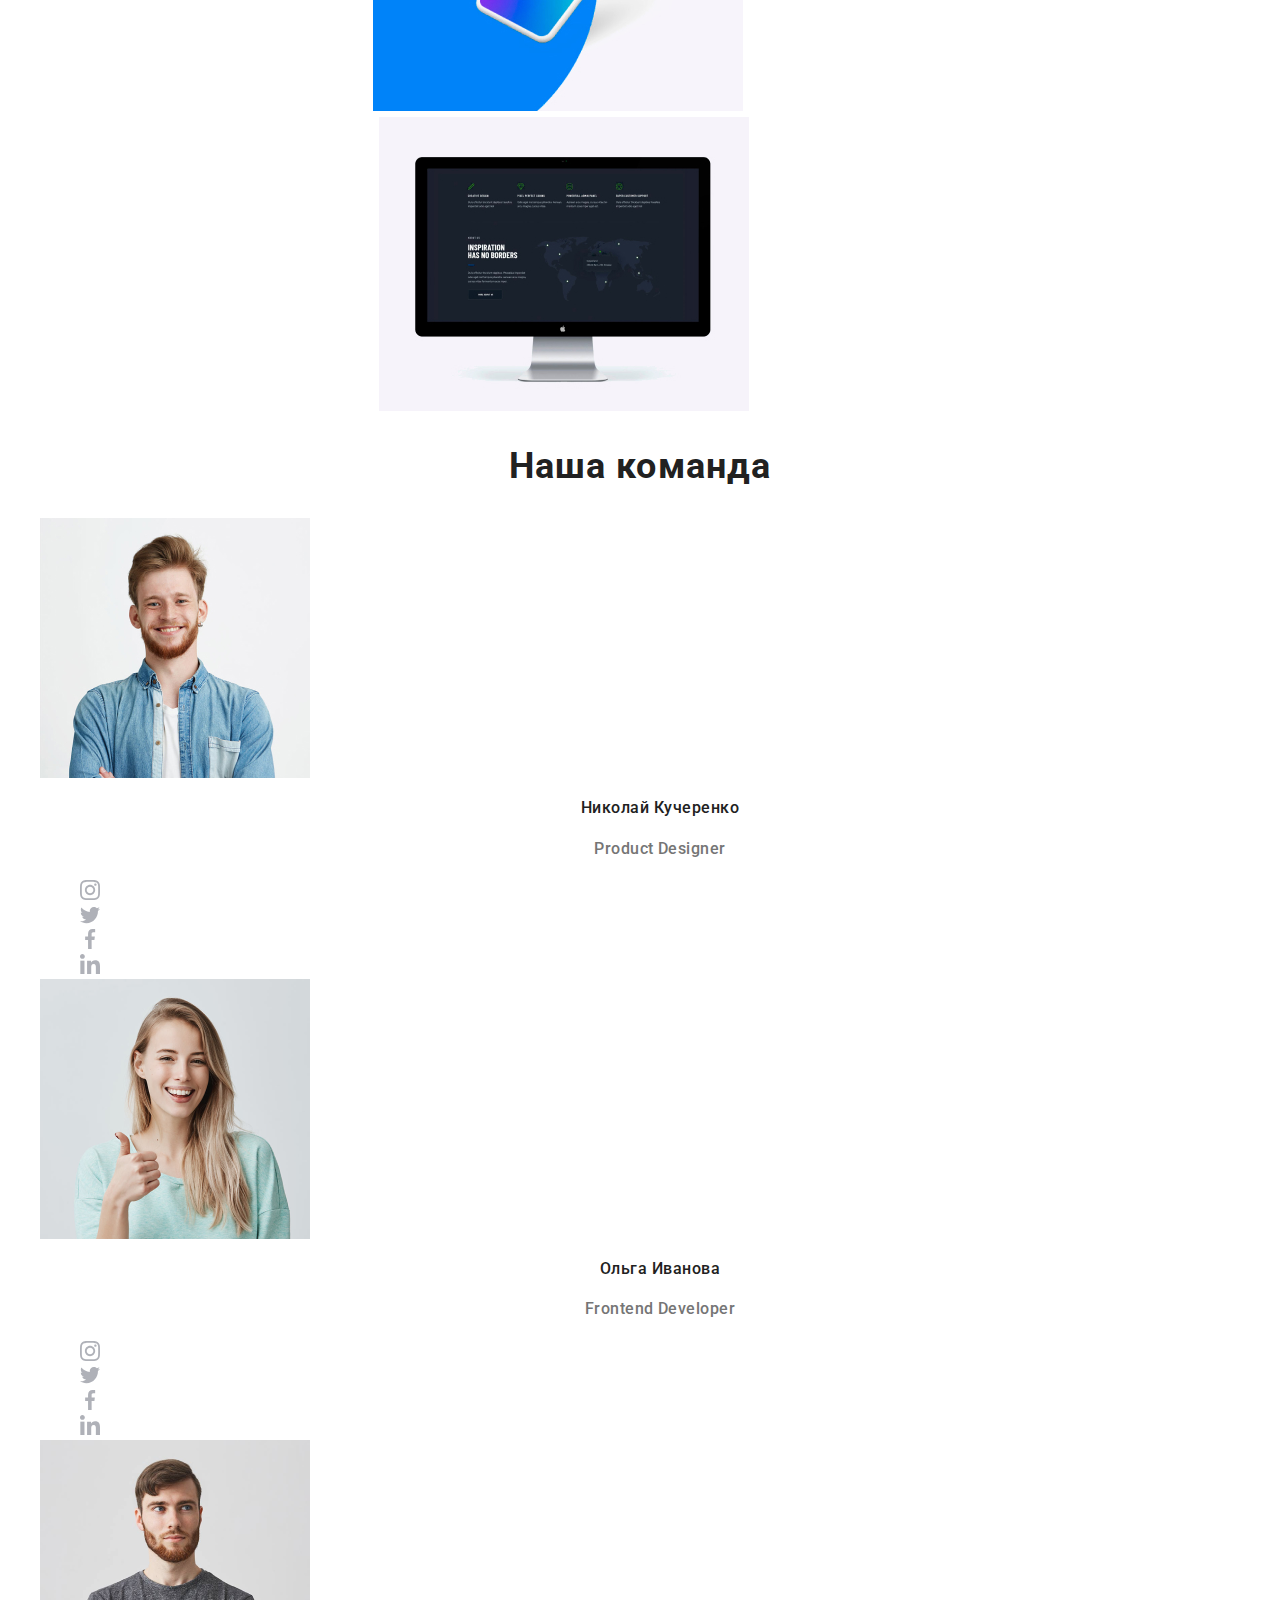
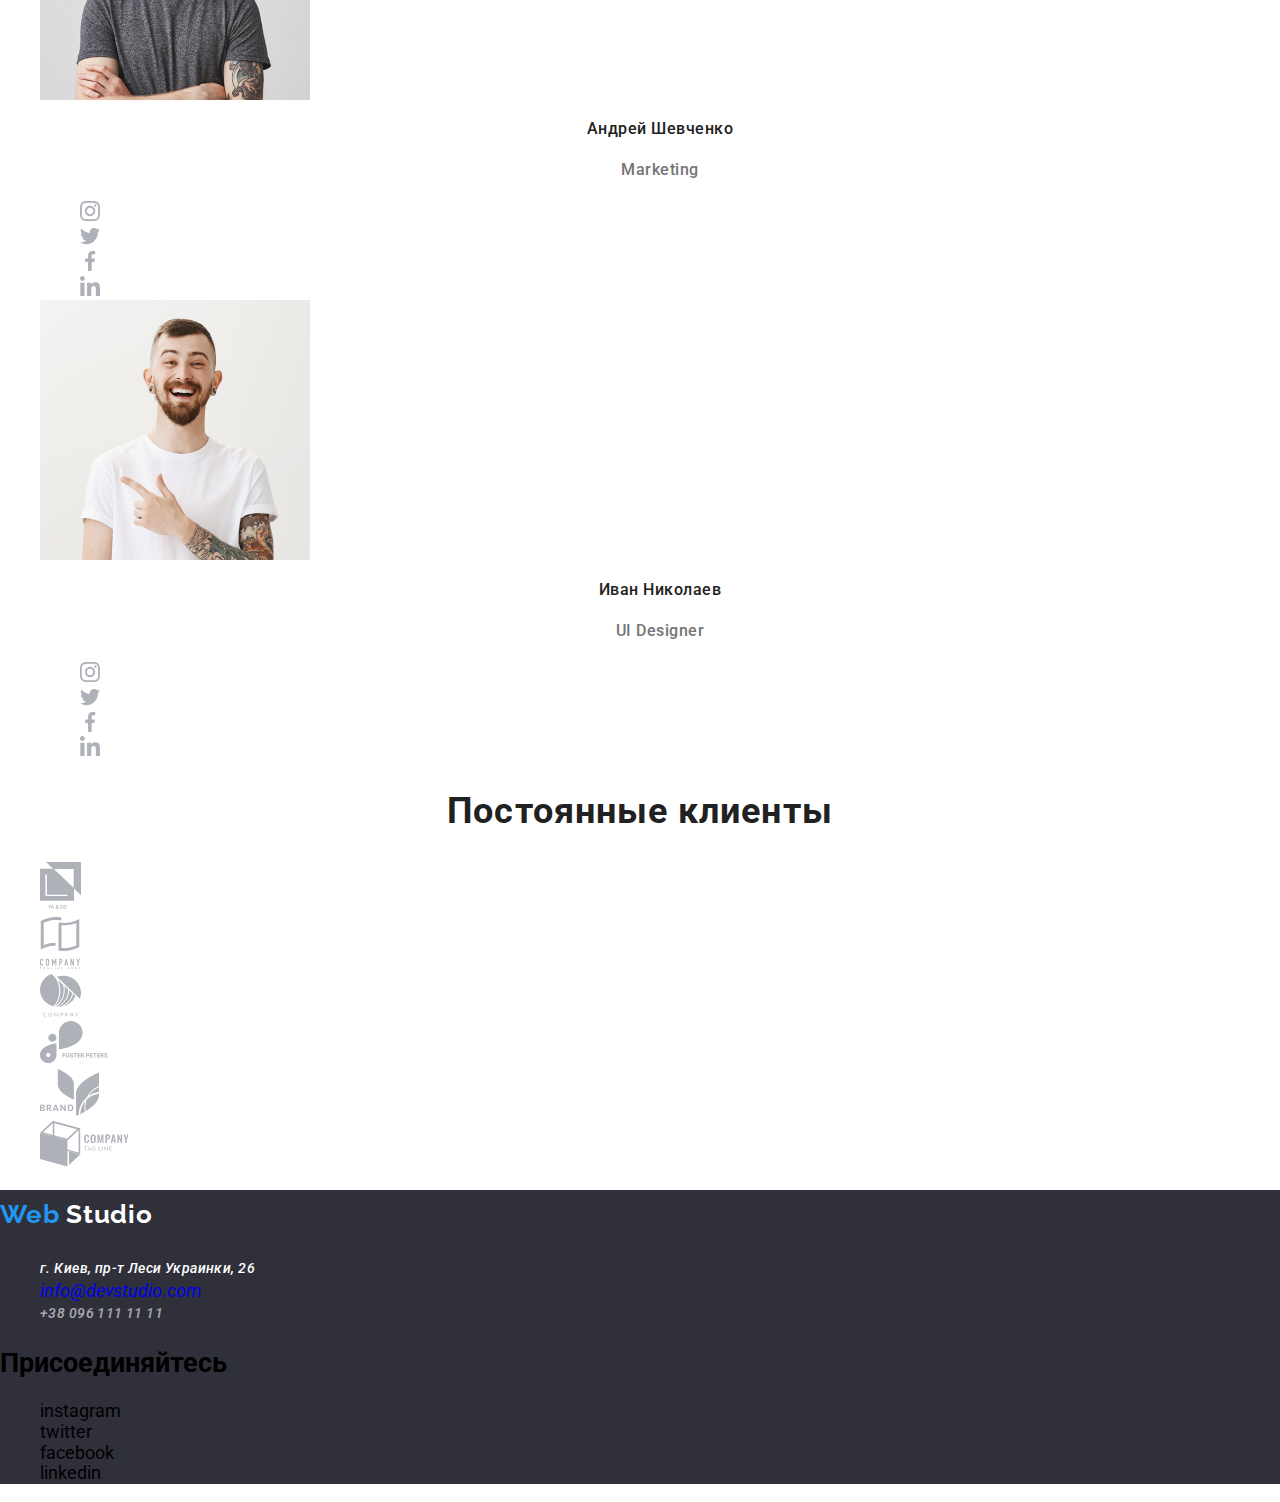
==== commit f8dd8b05: "мелкие правки, добавил нормалайз" ====
--- a/index.html
+++ b/index.html
@@ -9,6 +9,7 @@
       href="https://fonts.googleapis.com/css2?family=Raleway:wght@700&family=Roboto:wght@300;400;500;700;900&display=swap"
       rel="stylesheet"
     />
+    <link rel="stylesheet" href="./css/normalize.css" />
     <link rel="stylesheet" href="./css/style.css" />
   </head>
   <body>
--- a/css/style.css
+++ b/css/style.css
@@ -1,23 +1,26 @@
-body {
-  font-family: "Raleway", sans-serif;
-  font-family: "Roboto", sans-serif;
-  font-size: normal;
-  text-decoration-color: var(--main-text-color);
-  background-color: white;
-}
-
 :root {
+  --main-font: "Roboto", sans-serif;
+  --secondary-font: "Raleway", sans-serif;
   --main-text-color: #212121;
   --secondary-text-color: #757575;
   --acent-color: #2196f3;
 }
 
+body {
+  font-family: var(--main-font);
+  font-size: 18px;
+  text-decoration-color: var(--main-text-color);
+  background-color: white;
+  list-style: none;
+}
+
 .list {
   list-style: none;
 }
 
 .link {
   text-decoration: none;
+  text-decoration-color: ;
 }
 
 .link:hover {
@@ -59,7 +62,6 @@
   font-size: 14px;
   line-height: 1.4;
   letter-spacing: 0.02em;
-
   color: var(--secondary-text-color);
 }
 .main-title {
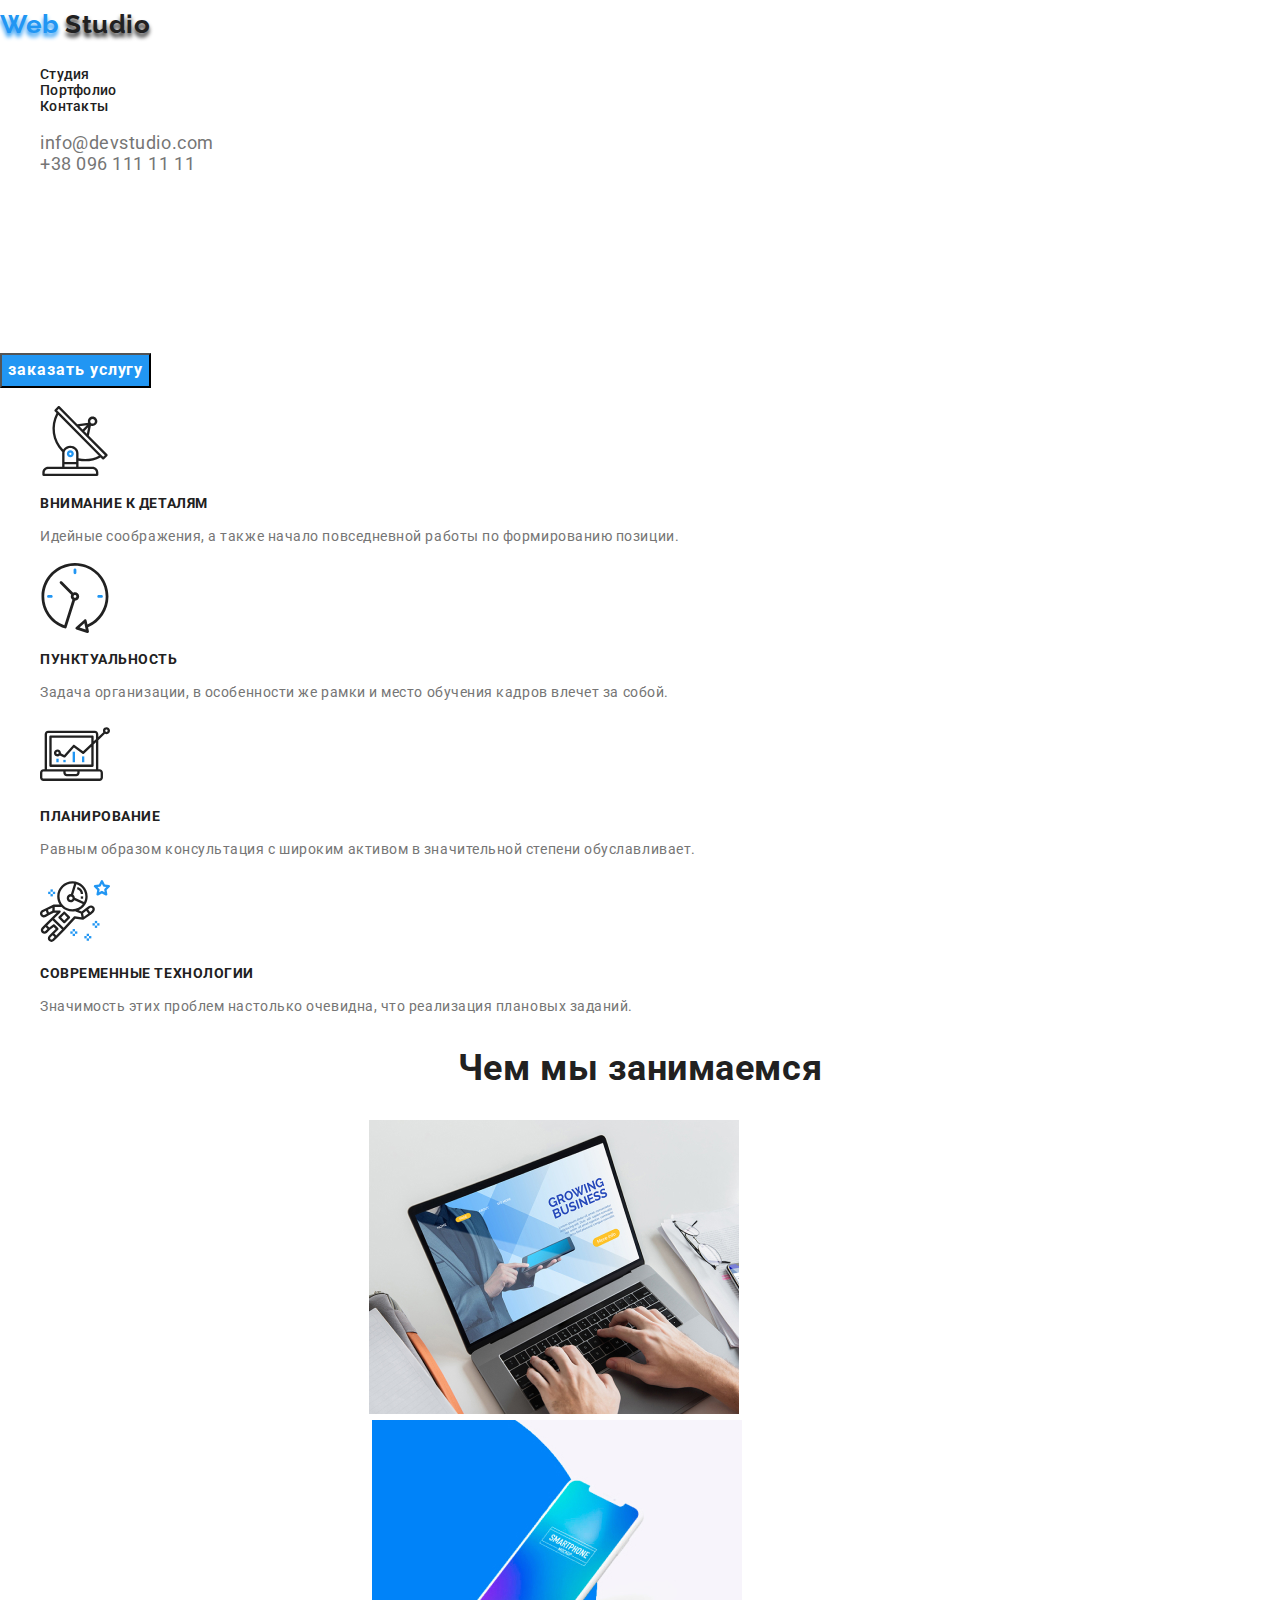
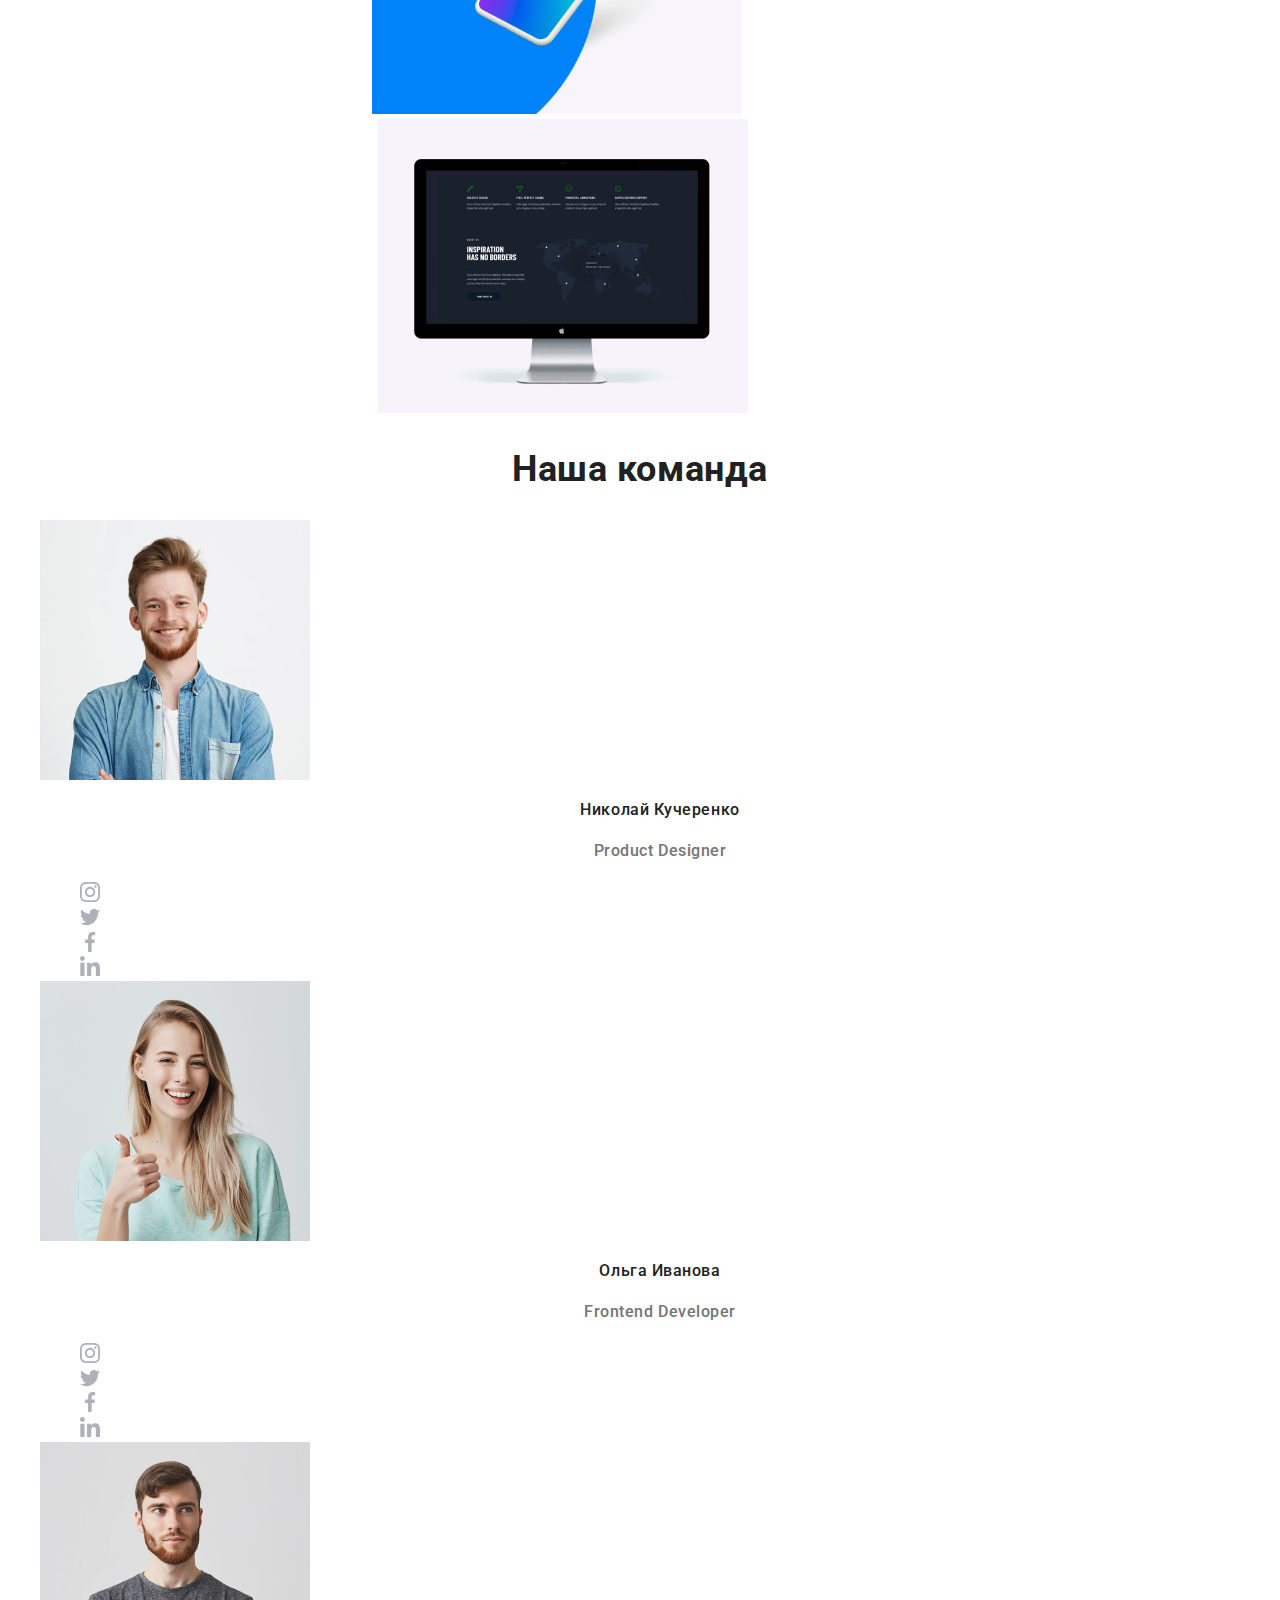
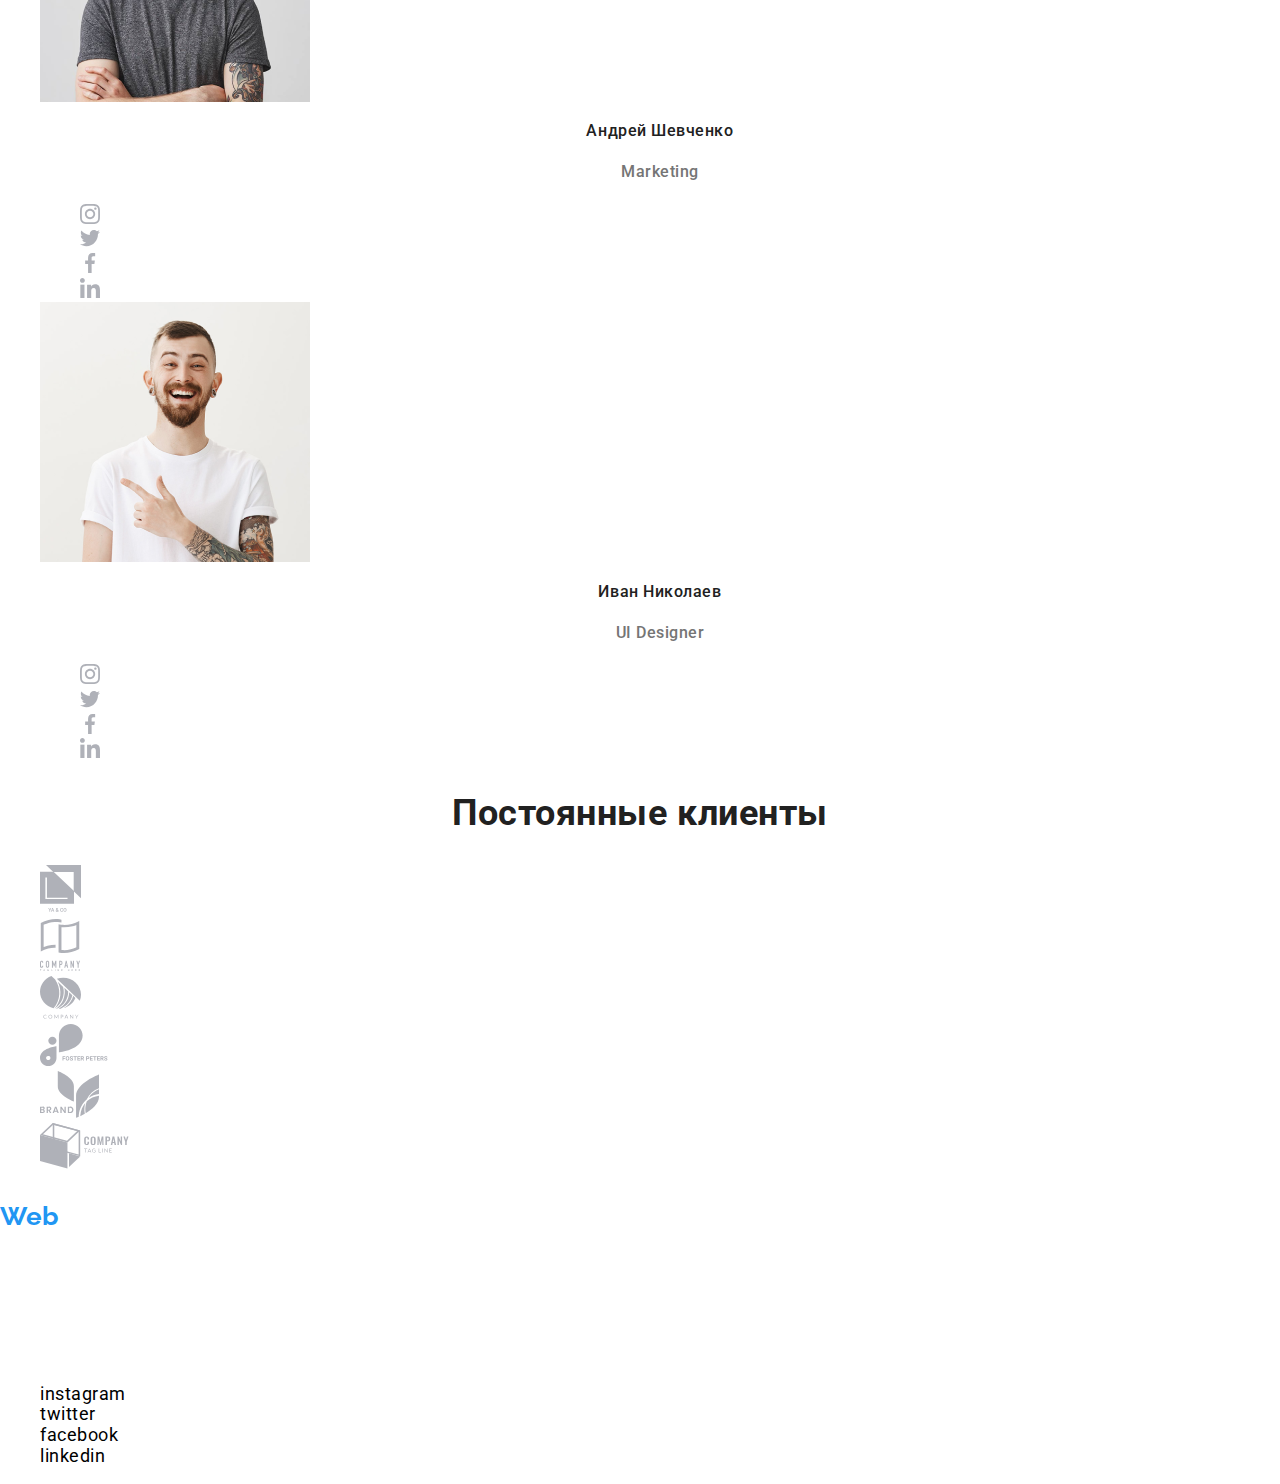
==== commit 6d5169ec: "финалочка. наверное" ====
--- a/index.html
+++ b/index.html
@@ -387,7 +387,7 @@
     <footer class="footer">
       <section>
         <h2 hidden>футтер</h2>
-        <a href="" class="link">
+        <a href="./index.html" class="link">
           <span class="logo-web-footer">Web </span
           ><span class="logo-studio-footer">Studio</span></a
         >
@@ -404,7 +404,7 @@
             </li>
 
             <li>
-              <a href="mailto:info@devstudio.com" class="link" email-footer
+              <a href="mailto:info@devstudio.com" class="link email-footer"
                 >info@devstudio.com</a
               >
             </li>
@@ -418,7 +418,7 @@
         </address>
       </section>
       <section>
-        <h2>Присоединяйтесь</h2>
+        <h2 class="footer-title">Присоединяйтесь</h2>
         <ul class="list">
           <li>instagram</li>
           <li>twitter</li>
--- a/css/style.css
+++ b/css/style.css
@@ -12,7 +12,10 @@
   text-decoration-color: var(--main-text-color);
   background-color: white;
   list-style: none;
-}
+  letter-spacing: 0.03em;
+  /*
+  background-color: #758080;
+*/}
 
 .list {
   list-style: none;
@@ -35,7 +38,7 @@
   font-weight: 700;
   font-size: 26px;
   line-height: 1.2;
-  letter-spacing: 0.03em;
+  
   color: var(--main-text-color);
   text-shadow: 0px 4px 4px;
 }
@@ -45,7 +48,7 @@
   font-weight: 700;
   font-size: 26px;
   line-height: 1.9;
-  letter-spacing: 0.03em;
+  
   color: var(--acent-color);
   text-shadow: 0px 4px 4px;
 }
@@ -56,14 +59,20 @@
   letter-spacing: 0.02em;
   color: var(--main-text-color);
 }
-
-.contacts {
+.navigation-items .contacts {
   font-weight: 500;
   font-size: 14px;
   line-height: 1.4;
   letter-spacing: 0.02em;
   color: var(--secondary-text-color);
 }
+
+.navigation a {
+  color: var(--main-text-color);
+}
+
+.navigation .list .contacts a {color:var(--secondary-text-color);}
+
 .main-title {
   font-weight: 900;
   font-size: 44px;
@@ -88,7 +97,7 @@
   font-weight: 700;
   font-size: 14px;
   line-height: 16px;
-  letter-spacing: 0.03em;
+  
   text-transform: uppercase;
   color: var(--main-text-color);
 }
@@ -97,7 +106,7 @@
   font-weight: 400;
   font-size: 14px;
   line-height: 1.71;
-  letter-spacing: 0.03em;
+  
   color: var(--secondary-text-color);
 }
 
@@ -106,7 +115,7 @@
   font-size: 36px;
   line-height: 1.16;
   text-align: center;
-  letter-spacing: 0.03em;
+  
   color: var(--main-text-color);
 }
 .what-we-do {
@@ -114,7 +123,7 @@
   font-size: 14px;
   line-height: 1.4;
   text-align: center;
-  letter-spacing: 0.03em;
+  
   text-transform: uppercase;
   color: #ffffff;
 }
@@ -123,7 +132,7 @@
   font-size: 16px;
   line-height: 1.18;
   text-align: center;
-  letter-spacing: 0.03em;
+  
   color: var(--main-text-color);
 }
 .teammates-position {
@@ -131,7 +140,7 @@
   font-size: 16px;
   line-height: 1.9;
   text-align: center;
-  letter-spacing: 0.03em;
+  
   color: var(--secondary-text-color);
 }
 .logo-web-footer {
@@ -139,7 +148,7 @@
   font-weight: 700;
   font-size: 26px;
   line-height: 31px;
-  letter-spacing: 0.03em;
+  
   color: var(--acent-color);
 }
 
@@ -148,32 +157,42 @@
   font-weight: 700;
   font-size: 26px;
   line-height: 1.9;
-  letter-spacing: 0.03em;
+  
   color: #ffffff;
 }
 .adress-on-map {
   font-weight: 500;
   font-size: 14px;
   line-height: 1.71;
-  letter-spacing: 0.03em;
+  
   color: #ffffff;
 }
 .email-footer {
   font-weight: 500;
   font-size: 14px;
   line-height: 1.71;
-  letter-spacing: 0.03em;
+  
   color: rgba(255, 255, 255, 0.6);
 }
-.footer {
-  background-color: #2f303a;
+.footer-title {
+
+font-weight: 700;
+font-size: 14px;
+line-height: 1.2;
+text-align: center;
+
+text-transform: uppercase;
+color: #FFFFFF
+}
+
+
 }
 .btn-portfolio {
   font-weight: 500;
   font-size: 16px;
   line-height: 1.62;
   text-align: center;
-  letter-spacing: 0.03em;
+  
   color: var(--main-text-color);
 }
 
@@ -182,7 +201,7 @@
   font-weight: 700;
   font-size: 26px;
   line-height: 1.9;
-  letter-spacing: 0.03em;
+  
   color: var(--acent-color);
 }
 .logo-studio-portfolio {
@@ -191,7 +210,7 @@
   font-weight: 700;
   font-size: 26px;
   line-height: 1.2;
-  letter-spacing: 0.03em;
+  
   color: var(--main-text-color);
 }
 
@@ -216,8 +235,12 @@
   font-weight: 500;
   font-size: 16px;
   line-height: 1.87;
-  letter-spacing: 0.03em;
-  color: var(--secondary-text-color);
+  color: var(--secondary-text-color);
+}
+.portfolio-text{
+font-weight: 500;
+line-height: 1.56;
+color: #FFFFFF;
 }
 .portfolio-items {
   text-decoration: none;
